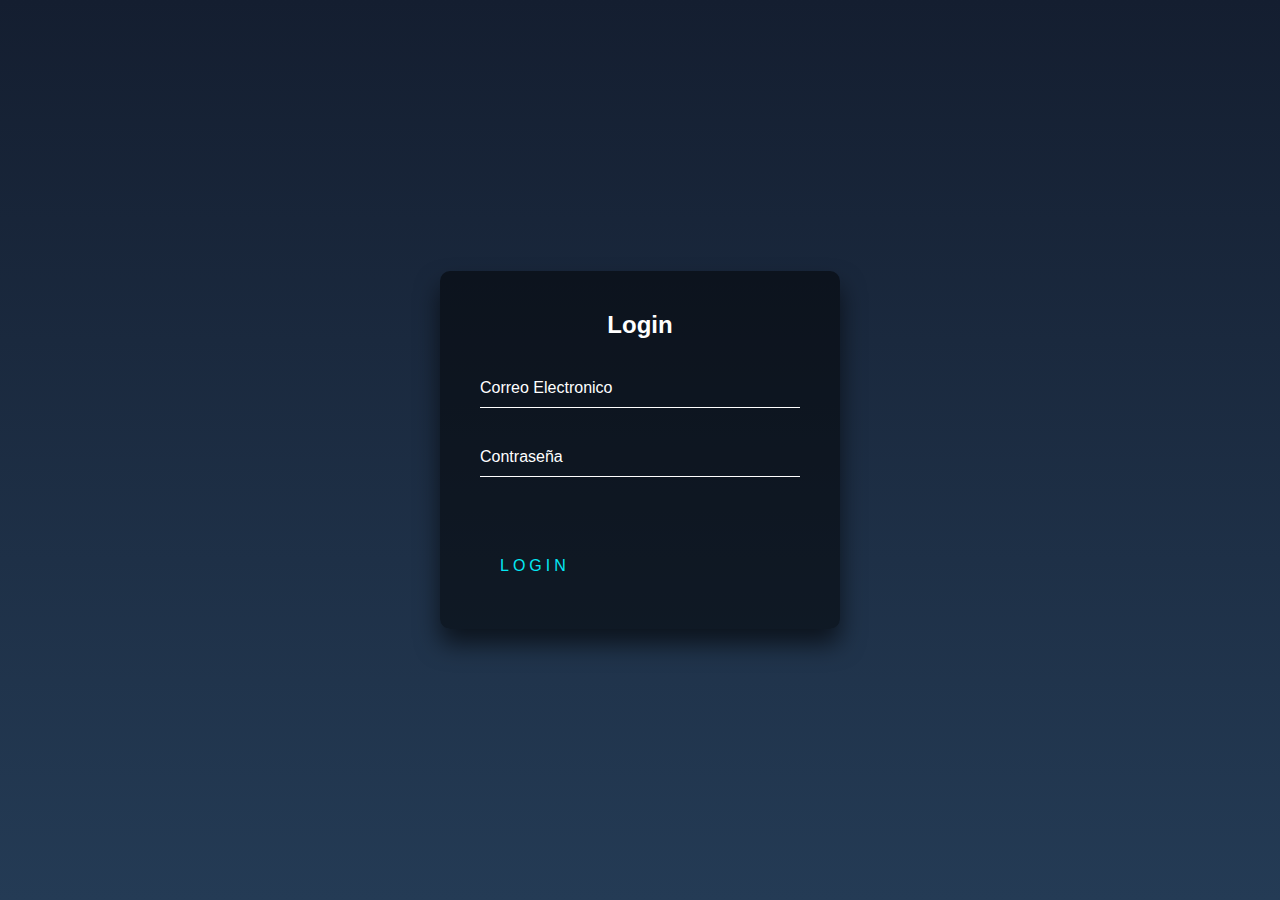
==== index.html @ aac7ca94 "se cambio nombres de contrasena login y correo" ====
<!DOCTYPE html>
<html lang="en">
<head>
    <meta charset="UTF-8">
    <meta name="viewport" content="width=device-width, initial-scale=1.0">
    <link rel="stylesheet" href="./Assets/styles.css">
    <script src="./Assets/logica.js"></script>
    <title>Document</title>
</head>
<body>
    <div class="login-box">
        <h2>Login</h2>
        <form>
          <div class="user-box">
            <input type="text" name="" required="">
            <label>Correo Electronico</label>
          </div>
          <div class="user-box">
            <input type="password" name="" required="">
            <label>Contraseña</label>
          </div>
          <a href="#">
            <span></span>
            <span></span>
            <span></span>
            <span></span>
            Login
          </a>
        </form>
      </div>
</body>

</html>
---- Assets/styles.css ----
html {
    height: 100%;
  }
  body {
    margin:0;
    padding:0;
    font-family: sans-serif;
    background: linear-gradient(#141e30, #243b55);
  }
  
  .login-box {
    position: absolute;
    top: 50%;
    left: 50%;
    width: 400px;
    padding: 40px;
    transform: translate(-50%, -50%);
    background: rgba(0,0,0,.5);
    box-sizing: border-box;
    box-shadow: 0 15px 25px rgba(0,0,0,.6);
    border-radius: 10px;
  }
  
  .login-box h2 {
    margin: 0 0 30px;
    padding: 0;
    color: #fff;
    text-align: center;
  }
  
  .login-box .user-box {
    position: relative;
  }
  
  .login-box .user-box input {
    width: 100%;
    padding: 10px 0;
    font-size: 16px;
    color: #fff;
    margin-bottom: 30px;
    border: none;
    border-bottom: 1px solid #fff;
    outline: none;
    background: transparent;
  }
  .login-box .user-box label {
    position: absolute;
    top:0;
    left: 0;
    padding: 10px 0;
    font-size: 16px;
    color: #fff;
    pointer-events: none;
    transition: .5s;
  }
  
  .login-box .user-box input:focus ~ label,
  .login-box .user-box input:valid ~ label {
    top: -20px;
    left: 0;
    color: #03e9f4;
    font-size: 12px;
  }
  
  .login-box form a {
    position: relative;
    display: inline-block;
    padding: 10px 20px;
    color: #03e9f4;
    font-size: 16px;
    text-decoration: none;
    text-transform: uppercase;
    overflow: hidden;
    transition: .5s;
    margin-top: 40px;
    letter-spacing: 4px
  }
  
  .login-box a:hover {
    background: #03e9f4;
    color: #fff;
    border-radius: 5px;
    box-shadow: 0 0 5px #03e9f4,
                0 0 25px #03e9f4,
                0 0 50px #03e9f4,
                0 0 100px #03e9f4;
  }
  
  .login-box a span {
    position: absolute;
    display: block;
  }
  
  .login-box a span:nth-child(1) {
    top: 0;
    left: -100%;
    width: 100%;
    height: 2px;
    background: linear-gradient(90deg, transparent, #03e9f4);
    animation: btn-anim1 1s linear infinite;
  }
  
  @keyframes btn-anim1 {
    0% {
      left: -100%;
    }
    50%,100% {
      left: 100%;
    }
  }
  
  .login-box a span:nth-child(2) {
    top: -100%;
    right: 0;
    width: 2px;
    height: 100%;
    background: linear-gradient(180deg, transparent, #03e9f4);
    animation: btn-anim2 1s linear infinite;
    animation-delay: .25s
  }
  
  @keyframes btn-anim2 {
    0% {
      top: -100%;
    }
    50%,100% {
      top: 100%;
    }
  }
  
  .login-box a span:nth-child(3) {
    bottom: 0;
    right: -100%;
    width: 100%;
    height: 2px;
    background: linear-gradient(270deg, transparent, #03e9f4);
    animation: btn-anim3 1s linear infinite;
    animation-delay: .5s
  }
  
  @keyframes btn-anim3 {
    0% {
      right: -100%;
    }
    50%,100% {
      right: 100%;
    }
  }
  
  .login-box a span:nth-child(4) {
    bottom: -100%;
    left: 0;
    width: 2px;
    height: 100%;
    background: linear-gradient(360deg, transparent, #03e9f4);
    animation: btn-anim4 1s linear infinite;
    animation-delay: .75s
  }
  
  @keyframes btn-anim4 {
    0% {
      bottom: -100%;
    }
    50%,100% {
      bottom: 100%;
    }
  }
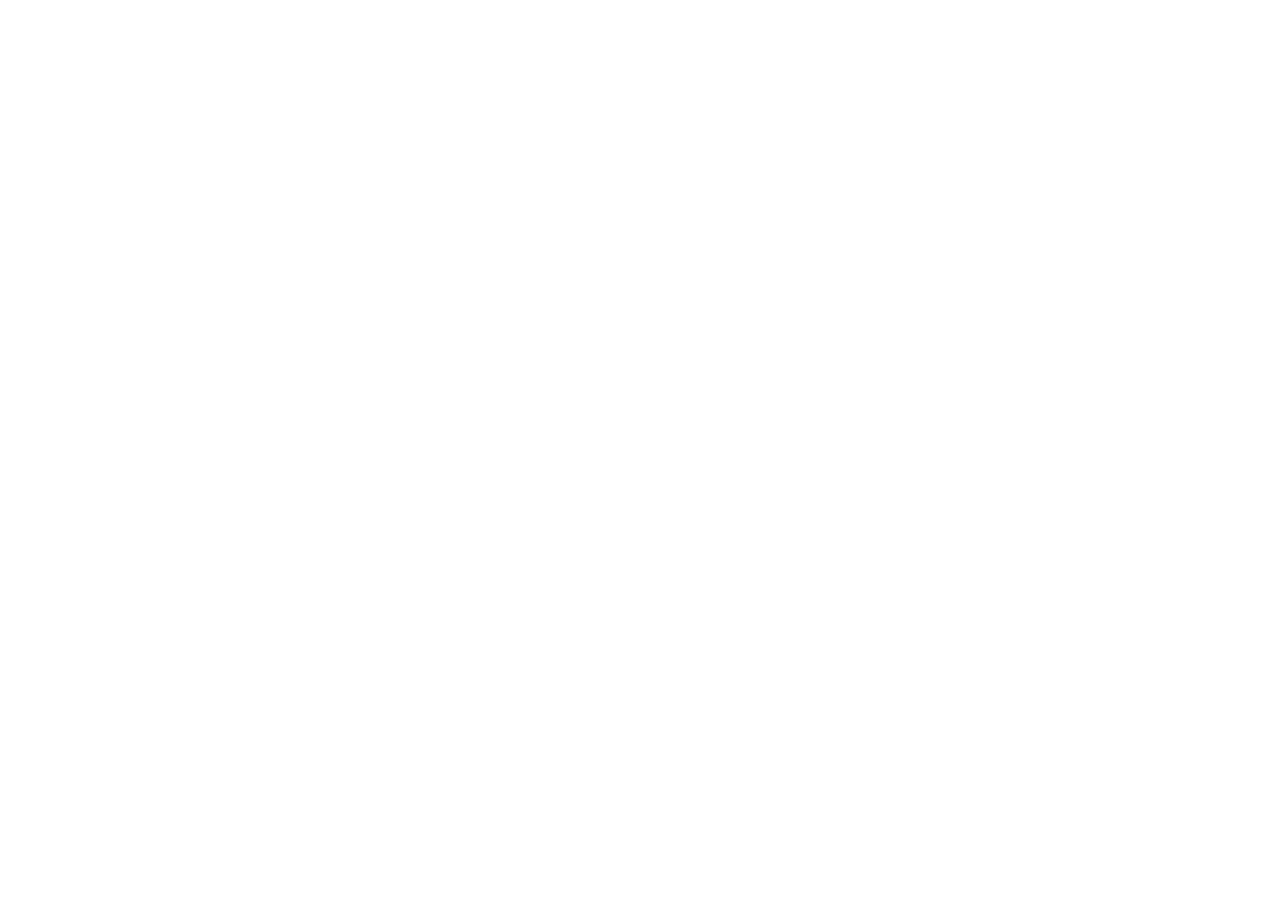
==== commit 98091957: "se arreglo el error que pushee el primer login en todas las ramas-1" ====
--- a/index.html
+++ b/index.html
@@ -3,31 +3,9 @@
 <head>
     <meta charset="UTF-8">
     <meta name="viewport" content="width=device-width, initial-scale=1.0">
-    <link rel="stylesheet" href="./Assets/styles.css">
-    <script src="./Assets/logica.js"></script>
     <title>Document</title>
 </head>
 <body>
-    <div class="login-box">
-        <h2>Login</h2>
-        <form>
-          <div class="user-box">
-            <input type="text" name="" required="">
-            <label>Correo Electronico</label>
-          </div>
-          <div class="user-box">
-            <input type="password" name="" required="">
-            <label>Contraseña</label>
-          </div>
-          <a href="#">
-            <span></span>
-            <span></span>
-            <span></span>
-            <span></span>
-            Login
-          </a>
-        </form>
-      </div>
+
 </body>
-
 </html>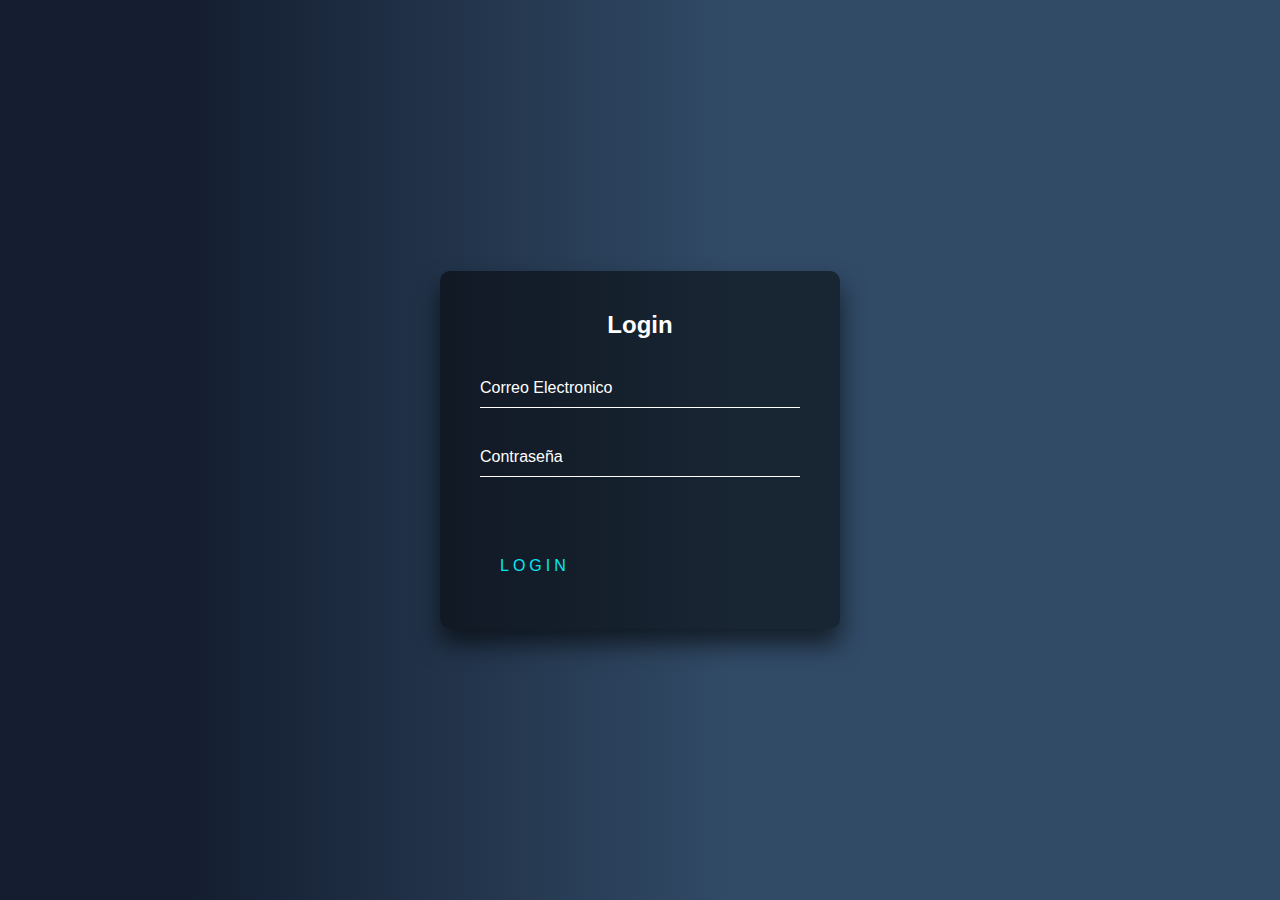
==== commit 8d79d754: "se agregro login y css del login al contactos y cambios de carpetas" ====
--- a/index.html
+++ b/index.html
@@ -3,9 +3,31 @@
 <head>
     <meta charset="UTF-8">
     <meta name="viewport" content="width=device-width, initial-scale=1.0">
+    <link rel="stylesheet" href="./Assets/styles.css">
+    <script src="./Assets/logica.js"></script>
     <title>Document</title>
 </head>
 <body>
+    <div class="login-box">
+        <h2>Login</h2>
+        <form>
+          <div class="user-box">
+            <input type="text" name="" required="">
+            <label>Correo Electronico</label>
+          </div>
+          <div class="user-box">
+            <input type="password" name="" required="">
+            <label>Contraseña</label>
+          </div>
+          <a href="./Assets/paginas/contactos.html">
+            <span></span>
+            <span></span>
+            <span></span>
+            <span></span>
+            Login
+          </a>
+        </form>
+      </div>
+</body>
 
-</body>
 </html>--- a/Assets/styles.css
+++ b/Assets/styles.css
@@ -0,0 +1,167 @@
+html {
+    height: 100%;
+  }
+  body {
+    margin:0;
+    padding:0;
+    font-family: sans-serif;
+    background: linear-gradient(90deg, rgba(20,30,48,1) 15%, rgba(49,74,102,1) 57%);
+  }
+  
+  .login-box {
+    position: absolute;
+    top: 50%;
+    left: 50%;
+    width: 400px;
+    padding: 40px;
+    transform: translate(-50%, -50%);
+    background: rgba(0,0,0,.5);
+    box-sizing: border-box;
+    box-shadow: 0 15px 25px rgba(0,0,0,.6);
+    border-radius: 10px;
+  }
+  
+  .login-box h2 {
+    margin: 0 0 30px;
+    padding: 0;
+    color: #fff;
+    text-align: center;
+  }
+  
+  .login-box .user-box {
+    position: relative;
+  }
+  
+  .login-box .user-box input {
+    width: 100%;
+    padding: 10px 0;
+    font-size: 16px;
+    color: #fff;
+    margin-bottom: 30px;
+    border: none;
+    border-bottom: 1px solid #fff;
+    outline: none;
+    background: transparent;
+  }
+  .login-box .user-box label {
+    position: absolute;
+    top:0;
+    left: 0;
+    padding: 10px 0;
+    font-size: 16px;
+    color: #fff;
+    pointer-events: none;
+    transition: .5s;
+  }
+  
+  .login-box .user-box input:focus ~ label,
+  .login-box .user-box input:valid ~ label {
+    top: -20px;
+    left: 0;
+    color: #03e9f4;
+    font-size: 12px;
+  }
+  
+  .login-box form a {
+    position: relative;
+    display: inline-block;
+    padding: 10px 20px;
+    color: #03e9f4;
+    font-size: 16px;
+    text-decoration: none;
+    text-transform: uppercase;
+    overflow: hidden;
+    transition: .5s;
+    margin-top: 40px;
+    letter-spacing: 4px
+  }
+  
+  .login-box a:hover {
+    background: #03e9f4;
+    color: #fff;
+    border-radius: 5px;
+    box-shadow: 0 0 5px #03e9f4,
+                0 0 25px #03e9f4,
+                0 0 50px #03e9f4,
+                0 0 100px #03e9f4;
+  }
+  
+  .login-box a span {
+    position: absolute;
+    display: block;
+  }
+  
+  .login-box a span:nth-child(1) {
+    top: 0;
+    left: -100%;
+    width: 100%;
+    height: 2px;
+    background: linear-gradient(90deg, transparent, #03e9f4);
+    animation: btn-anim1 1s linear infinite;
+  }
+  
+  @keyframes btn-anim1 {
+    0% {
+      left: -100%;
+    }
+    50%,100% {
+      left: 100%;
+    }
+  }
+  
+  .login-box a span:nth-child(2) {
+    top: -100%;
+    right: 0;
+    width: 2px;
+    height: 100%;
+    background: linear-gradient(180deg, transparent, #03e9f4);
+    animation: btn-anim2 1s linear infinite;
+    animation-delay: .25s
+  }
+  
+  @keyframes btn-anim2 {
+    0% {
+      top: -100%;
+    }
+    50%,100% {
+      top: 100%;
+    }
+  }
+  
+  .login-box a span:nth-child(3) {
+    bottom: 0;
+    right: -100%;
+    width: 100%;
+    height: 2px;
+    background: linear-gradient(270deg, transparent, #03e9f4);
+    animation: btn-anim3 1s linear infinite;
+    animation-delay: .5s
+  }
+  
+  @keyframes btn-anim3 {
+    0% {
+      right: -100%;
+    }
+    50%,100% {
+      right: 100%;
+    }
+  }
+  
+  .login-box a span:nth-child(4) {
+    bottom: -100%;
+    left: 0;
+    width: 2px;
+    height: 100%;
+    background: linear-gradient(360deg, transparent, #03e9f4);
+    animation: btn-anim4 1s linear infinite;
+    animation-delay: .75s
+  }
+  
+  @keyframes btn-anim4 {
+    0% {
+      bottom: -100%;
+    }
+    50%,100% {
+      bottom: 100%;
+    }
+  }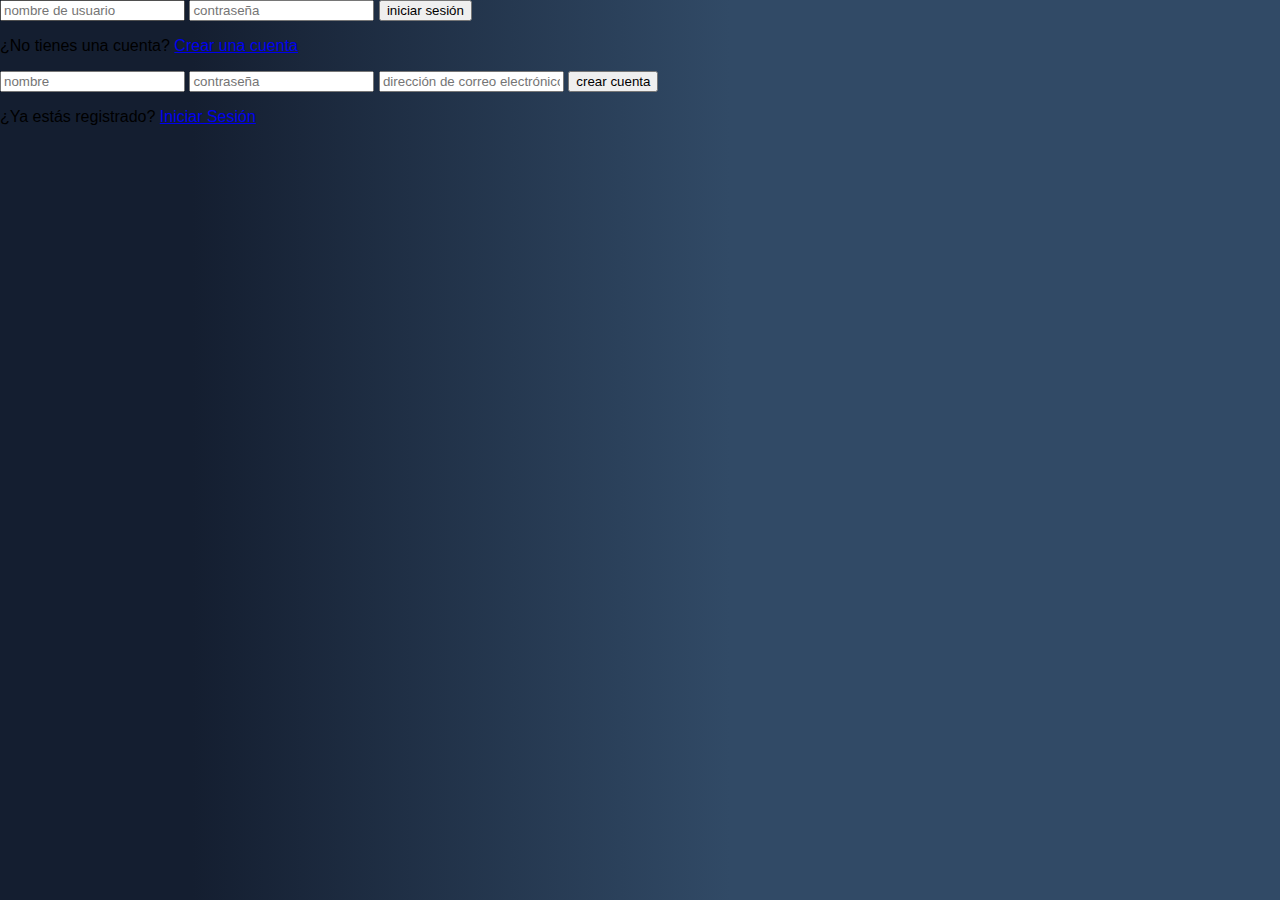
==== commit f303d1a5: "se eliminaron unos archivos y se hizo un cambio al login y se agrego logica.js para el index" ====
--- a/index.html
+++ b/index.html
@@ -1,33 +1,33 @@
 <!DOCTYPE html>
-<html lang="en">
+<html lang="es">
 <head>
-    <meta charset="UTF-8">
-    <meta name="viewport" content="width=device-width, initial-scale=1.0">
-    <link rel="stylesheet" href="./Assets/styles.css">
-    <script src="./Assets/logica.js"></script>
-    <title>Document</title>
+  <meta charset="UTF-8">
+  <meta name="viewport" content="width=device-width, initial-scale=1.0">
+  <title>Iniciar Sesión</title>
+  <link rel="stylesheet" href="./Assets/styles/styles.css">
 </head>
 <body>
-    <div class="login-box">
-        <h2>Login</h2>
-        <form>
-          <div class="user-box">
-            <input type="text" name="" required="">
-            <label>Correo Electronico</label>
-          </div>
-          <div class="user-box">
-            <input type="password" name="" required="">
-            <label>Contraseña</label>
-          </div>
-          <a href="./Assets/paginas/contactos.html">
-            <span></span>
-            <span></span>
-            <span></span>
-            <span></span>
-            Login
-          </a>
-        </form>
-      </div>
+
+<div class="login-page">
+  <div class="form">
+    <form class="login-form">
+      <input type="text" placeholder="nombre de usuario"/>
+      <input type="password" placeholder="contraseña"/>
+      <button>iniciar sesión</button>
+      <p class="message">¿No tienes una cuenta? <a href="#">Crear una cuenta</a></p>
+    </form>
+    <form class="register-form">
+      <input type="text" placeholder="nombre"/>
+      <input type="password" placeholder="contraseña"/>
+      <input type="text" placeholder="dirección de correo electrónico"/>
+      <button>crear cuenta</button>
+      <p class="message">¿Ya estás registrado? <a href="#">Iniciar Sesión</a></p>
+    </form>
+  </div>
+</div>
+
+<script src="https://code.jquery.com/jquery-3.6.4.min.js"></script>
+<script src="./Assets/scripts/logica.js"></script>
+
 </body>
-
-</html>+</html>
--- a/Assets/styles/styles.css
+++ b/Assets/styles/styles.css
@@ -0,0 +1,128 @@
+html {
+    height: 100%;
+  }
+  body {
+    margin:0;
+    padding:0;
+    font-family: sans-serif;
+    background: linear-gradient(90deg, rgba(20,30,48,1) 15%, rgba(49,74,102,1) 57%);
+  }
+  
+  .login-box {
+    position: absolute;
+    top: 50%;
+    left: 50%;
+    width: 400px;
+    padding: 40px;
+    transform: translate(-50%, -50%);
+    background: rgba(0,0,0,.5);
+    box-sizing: border-box;
+    box-shadow: 0 15px 25px rgba(0,0,0,.6);
+    border-radius: 10px;
+  }
+  
+  .login-box h2 {
+    margin: 0 0 30px;
+    padding: 0;
+    color: #fff;
+    text-align: center;
+  }
+  
+  .login-box .user-box {
+    position: relative;
+  }
+  
+  .login-box .user-box input {
+    width: 100%;
+    padding: 10px 0;
+    font-size: 16px;
+    color: #fff;
+    margin-bottom: 30px;
+    border: none;
+    border-bottom: 1px solid #fff;
+    outline: none;
+    background: transparent;
+  }
+  .login-box .user-box label {
+    position: absolute;
+    top:0;
+    left: 0;
+    padding: 10px 0;
+    font-size: 16px;
+    color: #fff;
+    pointer-events: none;
+    transition: .5s;
+  }
+  
+  .login-box .user-box input:focus ~ label,
+  .login-box .user-box input:valid ~ label {
+    top: -20px;
+    left: 0;
+    color: #03e9f4;
+    font-size: 12px;
+  }
+  
+  .login-box form a {
+    position: relative;
+    display: inline-block;
+    padding: 10px 20px;
+    color: #03e9f4;
+    font-size: 16px;
+    text-decoration: none;
+    text-transform: uppercase;
+    overflow: hidden;
+    transition: .5s;
+    margin-top: 40px;
+    letter-spacing: 4px
+  }
+  
+  .login-box a:hover {
+    background: #03e9f4;
+    color: #fff;
+    border-radius: 5px;
+    box-shadow: 0 0 5px #03e9f4,
+                0 0 25px #03e9f4,
+                0 0 50px #03e9f4,
+                0 0 100px #03e9f4;
+  }
+  
+  .login-box a span {
+    position: absolute;
+    display: block;
+  }
+  
+  @keyframes btn-anim1 {
+    0% {
+      left: -100%;
+    }
+    50%,100% {
+      left: 100%;
+    }
+  }
+
+  @keyframes btn-anim2 {
+    0% {
+      top: -100%;
+    }
+    50%,100% {
+      top: 100%;
+    }
+  }
+  
+  @keyframes btn-anim3 {
+    0% {
+      right: -100%;
+    }
+    50%,100% {
+      right: 100%;
+    }
+  }
+  
+  @keyframes btn-anim4 {
+    0% {
+      bottom: -100%;
+    }
+    50%,100% {
+      bottom: 100%;
+    }
+  }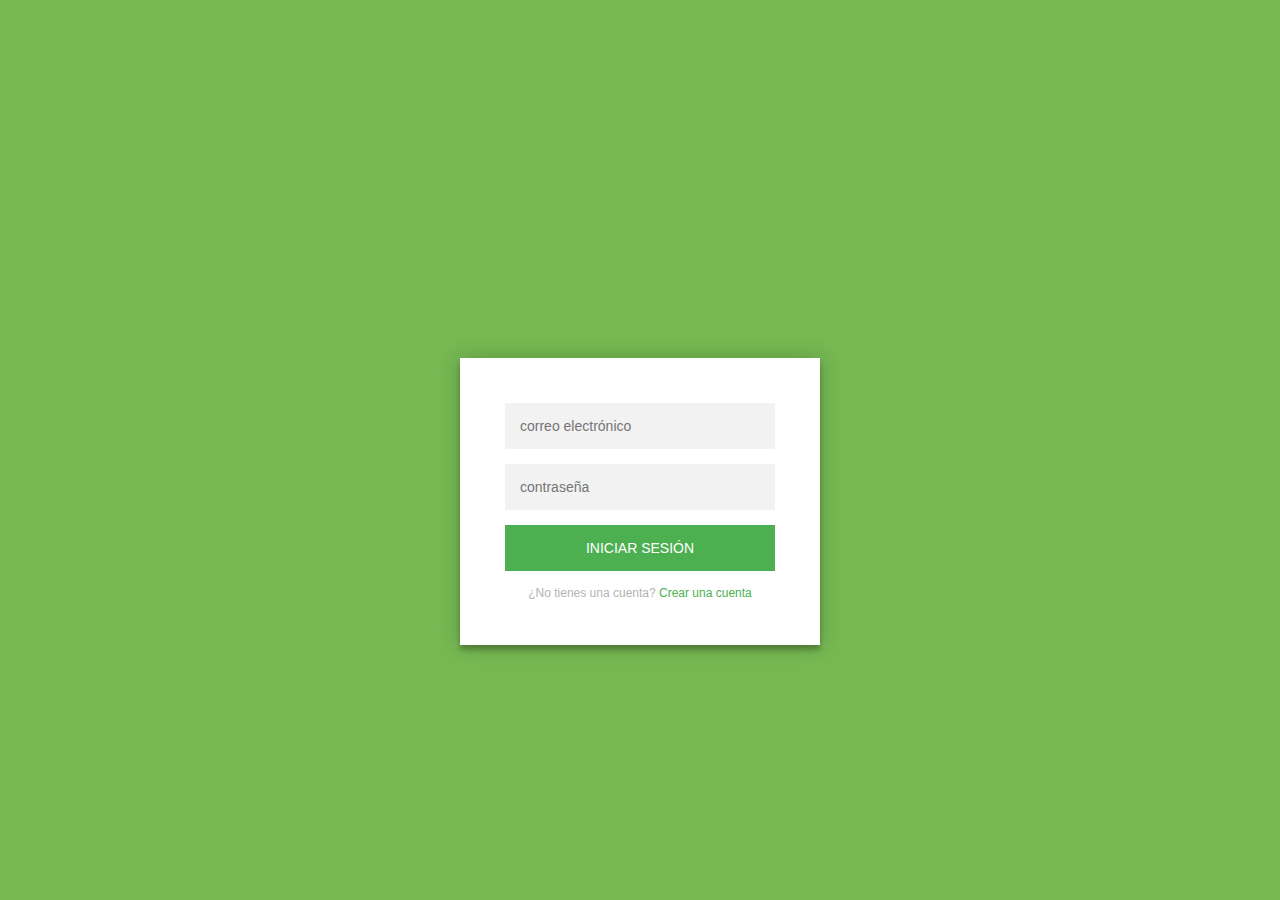
==== commit e8ee14fe: "se agregaron unos ultimos cambios al js y css del index" ====
--- a/index.html
+++ b/index.html
@@ -10,17 +10,17 @@
 
 <div class="login-page">
   <div class="form">
-    <form class="login-form">
-      <input type="text" placeholder="nombre de usuario"/>
+    <form class="login-form" action="contactos.html">
+      <input type="text" placeholder="correo electrónico"/>
       <input type="password" placeholder="contraseña"/>
-      <button>iniciar sesión</button>
+      <button type="submit">iniciar sesión</button>
       <p class="message">¿No tienes una cuenta? <a href="#">Crear una cuenta</a></p>
     </form>
     <form class="register-form">
       <input type="text" placeholder="nombre"/>
       <input type="password" placeholder="contraseña"/>
       <input type="text" placeholder="dirección de correo electrónico"/>
-      <button>crear cuenta</button>
+      <button type="submit">crear cuenta</button>
       <p class="message">¿Ya estás registrado? <a href="#">Iniciar Sesión</a></p>
     </form>
   </div>
--- a/Assets/styles/styles.css
+++ b/Assets/styles/styles.css
@@ -1,128 +1,73 @@
-html {
-    height: 100%;
-  }
-  body {
-    margin:0;
-    padding:0;
-    font-family: sans-serif;
-    background: linear-gradient(90deg, rgba(20,30,48,1) 15%, rgba(49,74,102,1) 57%);
-  }
-  
-  .login-box {
-    position: absolute;
-    top: 50%;
-    left: 50%;
-    width: 400px;
-    padding: 40px;
-    transform: translate(-50%, -50%);
-    background: rgba(0,0,0,.5);
-    box-sizing: border-box;
-    box-shadow: 0 15px 25px rgba(0,0,0,.6);
-    border-radius: 10px;
-  }
-  
-  .login-box h2 {
-    margin: 0 0 30px;
-    padding: 0;
-    color: #fff;
-    text-align: center;
-  }
-  
-  .login-box .user-box {
-    position: relative;
-  }
-  
-  .login-box .user-box input {
-    width: 100%;
-    padding: 10px 0;
-    font-size: 16px;
-    color: #fff;
-    margin-bottom: 30px;
-    border: none;
-    border-bottom: 1px solid #fff;
-    outline: none;
-    background: transparent;
-  }
-  .login-box .user-box label {
-    position: absolute;
-    top:0;
-    left: 0;
-    padding: 10px 0;
-    font-size: 16px;
-    color: #fff;
-    pointer-events: none;
-    transition: .5s;
-  }
-  
-  .login-box .user-box input:focus ~ label,
-  .login-box .user-box input:valid ~ label {
-    top: -20px;
-    left: 0;
-    color: #03e9f4;
-    font-size: 12px;
-  }
-  
-  .login-box form a {
-    position: relative;
-    display: inline-block;
-    padding: 10px 20px;
-    color: #03e9f4;
-    font-size: 16px;
-    text-decoration: none;
-    text-transform: uppercase;
-    overflow: hidden;
-    transition: .5s;
-    margin-top: 40px;
-    letter-spacing: 4px
-  }
-  
-  .login-box a:hover {
-    background: #03e9f4;
-    color: #fff;
-    border-radius: 5px;
-    box-shadow: 0 0 5px #03e9f4,
-                0 0 25px #03e9f4,
-                0 0 50px #03e9f4,
-                0 0 100px #03e9f4;
-  }
-  
-  .login-box a span {
-    position: absolute;
-    display: block;
-  }
-  
-  @keyframes btn-anim1 {
-    0% {
-      left: -100%;
-    }
-    50%,100% {
-      left: 100%;
-    }
-  }
+body {
+  background: #76b852;
+  font-family: "Roboto", sans-serif;
+  -webkit-font-smoothing: antialiased;
+  -moz-osx-font-smoothing: grayscale;
+  display: flex;
+  align-items: center;
+  justify-content: center;
+  height: 100vh;
+  margin: 0;
+}
 
-  @keyframes btn-anim2 {
-    0% {
-      top: -100%;
-    }
-    50%,100% {
-      top: 100%;
-    }
-  }
-  
-  @keyframes btn-anim3 {
-    0% {
-      right: -100%;
-    }
-    50%,100% {
-      right: 100%;
-    }
-  }
-  
-  @keyframes btn-anim4 {
-    0% {
-      bottom: -100%;
-    }
-    50%,100% {
-      bottom: 100%;
-    }
-  }+.login-page {
+  width: 360px;
+  padding: 8% 0 0;
+}
+
+.form {
+  position: relative;
+  z-index: 1;
+  background: #FFFFFF;
+  max-width: 360px;
+  margin: 0 auto;
+  padding: 45px;
+  text-align: center;
+  box-shadow: 0 0 20px 0 rgba(0, 0, 0, 0.2), 0 5px 5px 0 rgba(0, 0, 0, 0.24);
+}
+
+.form input {
+  font-family: "Roboto", sans-serif;
+  outline: 0;
+  background: #f2f2f2;
+  width: 100%;
+  border: 0;
+  margin: 0 0 15px;
+  padding: 15px;
+  box-sizing: border-box;
+  font-size: 14px;
+}
+
+.form button {
+  font-family: "Roboto", sans-serif;
+  text-transform: uppercase;
+  outline: 0;
+  background: #4CAF50;
+  width: 100%;
+  border: 0;
+  padding: 15px;
+  color: #FFFFFF;
+  font-size: 14px;
+  -webkit-transition: all 0.3s ease;
+  transition: all 0.3s ease;
+  cursor: pointer;
+}
+
+.form button:hover, .form button:active, .form button:focus {
+  background: #43A047;
+}
+
+.form .message {
+  margin: 15px 0 0;
+  color: #b3b3b3;
+  font-size: 12px;
+}
+
+.form .message a {
+  color: #4CAF50;
+  text-decoration: none;
+}
+
+.form .register-form {
+  display: none;
+}
